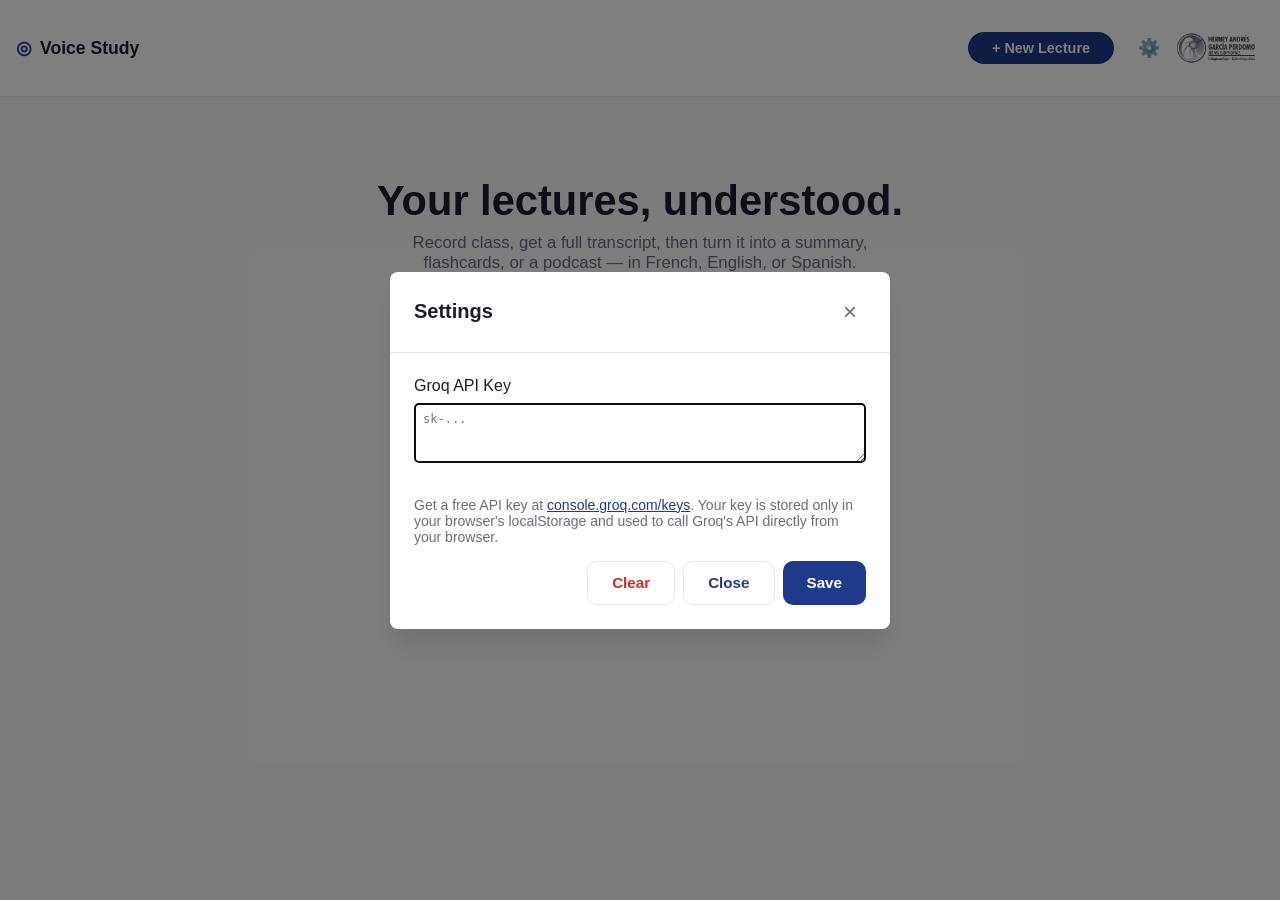
==== index.html @ 0854e5c2 "Convert voice_study to static client-only PWA deployable on GitHub Pages - Replace FastAPI backend w" ====
<!doctype html>
<html lang="en">
<head>
  <meta charset="utf-8" />
  <meta name="viewport" content="width=device-width, initial-scale=1, viewport-fit=cover" />
  <meta name="theme-color" content="#1e3a8a" />
  <meta name="apple-mobile-web-app-capable" content="yes" />
  <meta name="apple-mobile-web-app-title" content="Voice Study" />
  <title>Voice Study — Dashboard</title>
  <link rel="stylesheet" href="./css/style.css" />
  <link rel="manifest" href="./assets/manifest.json" />
  <link rel="apple-touch-icon" href="./assets/icon-180.png" />
  <link rel="icon" type="image/png" sizes="192x192" href="./assets/icon-192.png" />
</head>
<body>
  <nav class="topnav">
    <a class="brand" href="./index.html">
      <span class="brand-mark">◎</span> Voice Study
    </a>
    <div class="nav-right">
      <a class="nav-cta" href="./record.html">+ New Lecture</a>
      <button class="nav-settings-btn" data-action="open-settings" title="Settings" style="background: none; border: none; font-size: 18px; cursor: pointer; padding: 0; margin-left: 16px;">⚙️</button>
      <img src="./img/herney.jpg" alt="Herney" class="nav-avatar" />
    </div>
  </nav>
  <main class="page">
    <section class="hero">
      <h1>Your lectures, understood.</h1>
      <p>Record class, get a full transcript, then turn it into a summary, flashcards, or a podcast — in French, English, or Spanish.</p>
      <a class="btn btn-primary btn-lg" href="./record.html">Start a new recording</a>
    </section>

    <section id="lecture-list" class="lecture-grid">
      <div class="loading-row">Loading lectures…</div>
    </section>

    <template id="empty-state-template">
      <div class="empty-state">
        <div class="empty-illustration">◎</div>
        <h2>No lectures yet</h2>
        <p>Hit "New Lecture" and start recording your next class.</p>
      </div>
    </template>

    <template id="lecture-card-template">
      <a class="lecture-card" href="#">
        <div class="lecture-card-top">
          <span class="status-badge"></span>
          <button class="delete-btn" title="Delete lecture" type="button">✕</button>
        </div>
        <h3 class="lecture-title"></h3>
        <p class="lecture-date"></p>
        <div class="artifact-icons">
          <span class="artifact-icon" data-key="transcript" title="Transcript">📝</span>
          <span class="artifact-icon" data-key="summary" title="Summary">✨</span>
          <span class="artifact-icon" data-key="flashcards" title="Flashcards">🗂️</span>
          <span class="artifact-icon" data-key="podcast" title="Podcast">🎙️</span>
        </div>
      </a>
    </template>
  </main>

  <script src="./js/idb.js"></script>
  <script src="./js/groq-client.js"></script>
  <script src="./js/api.js"></script>
  <script src="./js/settings.js"></script>
  <script src="./js/dashboard.js"></script>
  <script src="./js/sw-register.js"></script>
</body>
</html>
---- css/style.css ----
:root {
  --bg: #faf9fc;
  --surface: #ffffff;
  --border: #e7e3ef;
  --text: #1f1a2e;
  --text-muted: #6f6884;
  --primary: #1e3a8a;
  --primary-dark: #142a63;
  --primary-tint: #e6ecf9;
  --accent: #ff8a5c;
  --success: #2fb380;
  --shadow-sm: 0 1px 3px rgba(31, 26, 46, 0.06);
  --shadow-md: 0 8px 24px rgba(31, 26, 46, 0.08);
  --radius: 16px;
  --radius-sm: 10px;
  --space-1: 4px;
  --space-2: 8px;
  --space-3: 16px;
  --space-4: 24px;
  --space-5: 32px;
  --space-6: 48px;
}

* { box-sizing: border-box; }

body {
  margin: 0;
  font-family: -apple-system, "Segoe UI", Roboto, Helvetica, Arial, sans-serif;
  background: var(--bg);
  color: var(--text);
  -webkit-font-smoothing: antialiased;
}

.topnav {
  display: flex;
  align-items: center;
  justify-content: space-between;
  padding: 0px var(--space-3);
  background: var(--surface);
  border-bottom: 1px solid var(--border);
  position: sticky;
  top: 0;
  z-index: 10;
}

.brand {
  font-weight: 700;
  font-size: 1.1rem;
  color: var(--text);
  text-decoration: none;
  display: flex;
  align-items: center;
  gap: var(--space-2);
}

.brand-mark { color: var(--primary); }

.nav-cta {
  background: var(--primary);
  color: #fff;
  padding: var(--space-2) var(--space-4);
  border-radius: 999px;
  text-decoration: none;
  font-weight: 600;
  font-size: 0.9rem;
  transition: transform 0.15s ease, box-shadow 0.15s ease, background 0.15s ease;
}
.nav-cta:hover { background: var(--primary-dark); transform: translateY(-1px); box-shadow: var(--shadow-sm); }

.nav-right { display: flex; align-items: center; gap: var(--space-2); }
.nav-avatar {
  height: 96px;
  width: auto;
  max-width: 180px;
  border-radius: 4px;
  object-fit: contain;
  border: none;
}

.page {
  max-width: 960px;
  margin: 0 auto;
  padding: var(--space-5) var(--space-4) var(--space-6);
}

/* Buttons */
.btn {
  border: none;
  border-radius: var(--radius-sm);
  padding: var(--space-2) var(--space-4);
  font-size: 0.95rem;
  font-weight: 600;
  cursor: pointer;
  transition: transform 0.15s ease, box-shadow 0.15s ease, background 0.15s ease, opacity 0.15s ease;
  min-height: 44px;
}
.btn:disabled { opacity: 0.5; cursor: not-allowed; }
.btn-primary { background: var(--primary); color: #fff; }
.btn-primary:hover:not(:disabled) { background: var(--primary-dark); transform: translateY(-1px); box-shadow: var(--shadow-sm); }
.btn-ghost { background: transparent; color: var(--primary); border: 1px solid var(--border); }
.btn-ghost:hover { background: var(--primary-tint); }
.btn-lg { padding: var(--space-3) var(--space-5); font-size: 1.05rem; border-radius: 999px; }

/* Hero */
.hero {
  text-align: center;
  padding: var(--space-6) var(--space-3);
}
.hero h1 { font-size: clamp(1.8rem, 4vw, 2.6rem); margin: 0 0 var(--space-2); }
.hero p { color: var(--text-muted); max-width: 480px; margin: 0 auto var(--space-4); font-size: 1.05rem; }

/* Lecture grid */
.lecture-grid {
  display: grid;
  grid-template-columns: repeat(auto-fill, minmax(240px, 1fr));
  gap: var(--space-4);
}
.loading-row { color: var(--text-muted); padding: var(--space-4) 0; }

.lecture-card {
  background: var(--surface);
  border: 1px solid var(--border);
  border-radius: var(--radius);
  padding: var(--space-4);
  text-decoration: none;
  color: var(--text);
  box-shadow: var(--shadow-sm);
  transition: transform 0.15s ease, box-shadow 0.15s ease;
  display: block;
}
.lecture-card:hover { transform: translateY(-3px); box-shadow: var(--shadow-md); }

.lecture-card-top { display: flex; justify-content: space-between; align-items: center; margin-bottom: var(--space-2); }
.status-badge {
  font-size: 0.72rem;
  font-weight: 700;
  text-transform: uppercase;
  letter-spacing: 0.04em;
  padding: 2px 10px;
  border-radius: 999px;
  background: var(--primary-tint);
  color: var(--primary-dark);
}
.status-badge.recording { background: #ffe9df; color: var(--accent); }

.delete-btn {
  background: none;
  border: none;
  color: var(--text-muted);
  cursor: pointer;
  font-size: 0.9rem;
  min-height: 32px;
  min-width: 32px;
  border-radius: 50%;
}
.delete-btn:hover { background: #fbe6e6; color: #d3413f; }

.lecture-title { margin: 0 0 var(--space-1); font-size: 1.05rem; }
.lecture-date { margin: 0 0 var(--space-3); color: var(--text-muted); font-size: 0.85rem; }
.artifact-icons { display: flex; gap: var(--space-2); font-size: 1.1rem; }
.artifact-icon { opacity: 0.2; filter: grayscale(1); transition: opacity 0.15s ease, filter 0.15s ease; }
.artifact-icon.active { opacity: 1; filter: none; }

.empty-state { text-align: center; padding: var(--space-6) var(--space-3); grid-column: 1 / -1; color: var(--text-muted); }
.empty-illustration { font-size: 3rem; color: var(--primary); margin-bottom: var(--space-2); }
.empty-state h2 { color: var(--text); margin: 0 0 var(--space-1); }

/* Recording view */
.record-view { display: flex; flex-direction: column; align-items: center; gap: var(--space-4); }
.record-setup {
  width: 100%;
  max-width: 420px;
  background: var(--surface);
  border: 1px solid var(--border);
  border-radius: var(--radius);
  padding: var(--space-4);
  display: flex;
  flex-direction: column;
  gap: var(--space-2);
  box-shadow: var(--shadow-sm);
}
.record-setup label { font-size: 0.8rem; font-weight: 600; color: var(--text-muted); }
.record-setup input, .record-setup select {
  padding: var(--space-2) var(--space-3);
  border-radius: var(--radius-sm);
  border: 1px solid var(--border);
  font-size: 1rem;
  min-height: 44px;
}

.record-stage { display: flex; flex-direction: column; align-items: center; gap: var(--space-2); width: 100%; }
.waveform { width: 100%; max-width: 600px; height: 100px; background: var(--surface); border-radius: var(--radius); border: 1px solid var(--border); }

.record-btn {
  width: 88px;
  height: 88px;
  border-radius: 50%;
  border: none;
  background: var(--primary);
  cursor: pointer;
  display: flex;
  align-items: center;
  justify-content: center;
  box-shadow: 0 0 0 0 rgba(30, 58, 138, 0.4);
  transition: background 0.2s ease, transform 0.15s ease;
}
.record-btn:hover { transform: scale(1.04); }
.record-btn-inner { width: 28px; height: 28px; border-radius: 6px; background: #fff; transition: border-radius 0.2s ease; }
.record-btn.recording {
  background: var(--accent);
  animation: pulse 1.6s infinite;
}
.record-btn.recording .record-btn-inner { border-radius: 6px; }
@keyframes pulse {
  0% { box-shadow: 0 0 0 0 rgba(255, 138, 92, 0.45); }
  70% { box-shadow: 0 0 0 22px rgba(255, 138, 92, 0); }
  100% { box-shadow: 0 0 0 0 rgba(255, 138, 92, 0); }
}

.record-timer { font-variant-numeric: tabular-nums; font-size: 1.4rem; font-weight: 700; }
.record-status { color: var(--text-muted); font-size: 0.9rem; }

.transcript-live-panel { width: 100%; max-width: 700px; }
.transcript-live-panel h3 { margin: 0 0 var(--space-2); font-size: 0.9rem; text-transform: uppercase; letter-spacing: 0.04em; color: var(--text-muted); }
.live-transcript {
  background: var(--surface);
  border: 1px solid var(--border);
  border-radius: var(--radius);
  padding: var(--space-4);
  min-height: 160px;
  max-height: 320px;
  overflow-y: auto;
  line-height: 1.6;
}
.transcript-placeholder { color: var(--text-muted); }
.transcript-chunk { animation: fadein 0.4s ease; }
@keyframes fadein { from { opacity: 0; transform: translateY(4px); } to { opacity: 1; transform: translateY(0); } }

.record-actions { position: sticky; bottom: var(--space-3); }

/* Lecture detail */
.detail-header { margin-bottom: var(--space-4); }
.detail-title-input {
  font-size: 1.6rem;
  font-weight: 700;
  border: none;
  background: transparent;
  width: 100%;
  padding: var(--space-1) 0;
  color: var(--text);
}
.detail-title-input:focus { outline: none; border-bottom: 2px solid var(--primary); }
.detail-meta { color: var(--text-muted); margin: 0; font-size: 0.9rem; }

.tab-bar { display: flex; gap: var(--space-4); border-bottom: 1px solid var(--border); margin-bottom: var(--space-4); position: relative; }
.tab-btn {
  background: none;
  border: none;
  padding: var(--space-2) var(--space-1) var(--space-3);
  font-size: 0.95rem;
  font-weight: 600;
  color: var(--text-muted);
  cursor: pointer;
  position: relative;
  min-height: 44px;
}
.tab-btn.active { color: var(--primary); }
.tab-btn.active::after {
  content: "";
  position: absolute;
  left: 0; right: 0; bottom: -1px;
  height: 2px;
  background: var(--primary);
  border-radius: 2px;
  transition: all 0.2s ease;
}

.panel-actions { margin-bottom: var(--space-3); }
.transcript-text {
  display: block;
  width: 100%;
  white-space: pre-wrap;
  line-height: 1.6;
  background: var(--surface);
  border: 1px solid var(--border);
  border-radius: var(--radius);
  padding: var(--space-4);
  font-family: inherit;
  font-size: 0.9rem;
  color: var(--text);
  height: 400px;
  resize: none;
  overflow-y: auto;
  transition: border-color 0.15s ease;
  box-sizing: border-box;
}
.transcript-text:focus {
  outline: none;
  border-color: var(--primary);
}

.loading-bar {
  height: 4px;
  border-radius: 2px;
  margin-bottom: var(--space-3);
  background: linear-gradient(90deg, var(--primary-tint), var(--primary), var(--primary-tint));
  background-size: 200% 100%;
  animation: shimmer 1.2s linear infinite;
}
@keyframes shimmer { 0% { background-position: 200% 0; } 100% { background-position: -200% 0; } }

.summary-content { background: var(--surface); border: 1px solid var(--border); border-radius: var(--radius); padding: var(--space-4); line-height: 1.7; }
.summary-content h2 { font-size: 1.1rem; color: var(--primary-dark); margin-top: var(--space-4); }
.summary-content h3 { font-size: 1rem; color: var(--primary-dark); margin-top: var(--space-3); margin-bottom: var(--space-2); }
.summary-content ul { padding-left: 1.2em; }

.flashcards-deck { display: flex; flex-direction: column; align-items: center; gap: var(--space-3); }
.flashcard { width: 100%; max-width: 500px; height: 280px; perspective: 1200px; touch-action: pan-y; }
.flashcard-inner {
  position: relative;
  width: 100%; height: 100%;
  transform-style: preserve-3d;
  transition: transform 0.5s cubic-bezier(0.2, 0.8, 0.2, 1);
  cursor: pointer;
}
.flashcard.flipped .flashcard-inner { transform: rotateY(180deg); }
.flashcard-face {
  position: absolute; inset: 0;
  backface-visibility: hidden;
  border-radius: var(--radius);
  border: 1px solid var(--border);
  display: flex;
  align-items: center;
  justify-content: center;
  text-align: center;
  padding: var(--space-4);
  font-size: 1.05rem;
  line-height: 1.6;
  box-shadow: var(--shadow-sm);
}
.flashcard-front { background: var(--surface); }
.flashcard-back {
  background: var(--primary-tint);
  transform: rotateY(180deg);
  padding: 0;
}
.flashcard-back-content {
  position: absolute;
  inset: 0;
  display: flex;
  flex-direction: column;
  align-items: center;
  justify-content: center;
  padding: var(--space-4);
  gap: var(--space-3);
}
.flashcard-answer {
  flex: 1;
  display: flex;
  align-items: center;
  justify-content: center;
  width: 100%;
  text-align: center;
}
.flashcard-rating-row {
  display: flex;
  gap: var(--space-2);
  justify-content: center;
  width: 100%;
  flex-wrap: wrap;
}
.flashcard-rating-btn {
  background: #fff;
  border: 1px solid var(--border);
  border-radius: var(--radius-sm);
  padding: var(--space-2) var(--space-3);
  font-size: 0.85rem;
  font-weight: 600;
  cursor: pointer;
  transition: background 0.15s ease, border-color 0.15s ease;
  min-height: 36px;
}
.flashcard-rating-forgot {
  border-color: #d3413f;
  color: #d3413f;
}
.flashcard-rating-forgot:hover { background: #fbe6e6; }
.flashcard-rating-struggling {
  border-color: var(--accent);
  color: var(--accent);
}
.flashcard-rating-struggling:hover { background: #ffe9df; }
.flashcard-rating-know {
  border-color: var(--success);
  color: var(--success);
}
.flashcard-rating-know:hover { background: #e6f9f0; }
.flashcard-nav { display: flex; align-items: center; gap: var(--space-3); }
.flashcard-counter { color: var(--text-muted); font-size: 0.9rem; }

.podcast-content { background: var(--surface); border: 1px solid var(--border); border-radius: var(--radius); padding: var(--space-4); }
.podcast-content audio { width: 100%; margin-bottom: var(--space-3); }
.podcast-script { line-height: 1.7; }
.podcast-line { margin-bottom: var(--space-2); }
.podcast-speaker { font-weight: 700; color: var(--primary-dark); margin-right: var(--space-1); }

.error-toast {
  position: fixed;
  bottom: var(--space-4);
  left: 50%;
  transform: translateX(-50%);
  background: #d3413f;
  color: #fff;
  padding: var(--space-2) var(--space-4);
  border-radius: var(--radius-sm);
  box-shadow: var(--shadow-md);
  z-index: 100;
}

@media (max-width: 640px) {
  .page { padding: var(--space-4) var(--space-3) var(--space-6); }
  .topnav { padding: var(--space-2) var(--space-3); }
  .tab-bar { gap: var(--space-2); overflow-x: auto; }
  .record-actions { position: fixed; left: 0; right: 0; bottom: 0; padding: var(--space-3); background: linear-gradient(180deg, transparent, var(--bg) 30%); }
  .record-actions .btn { width: 100%; }
}
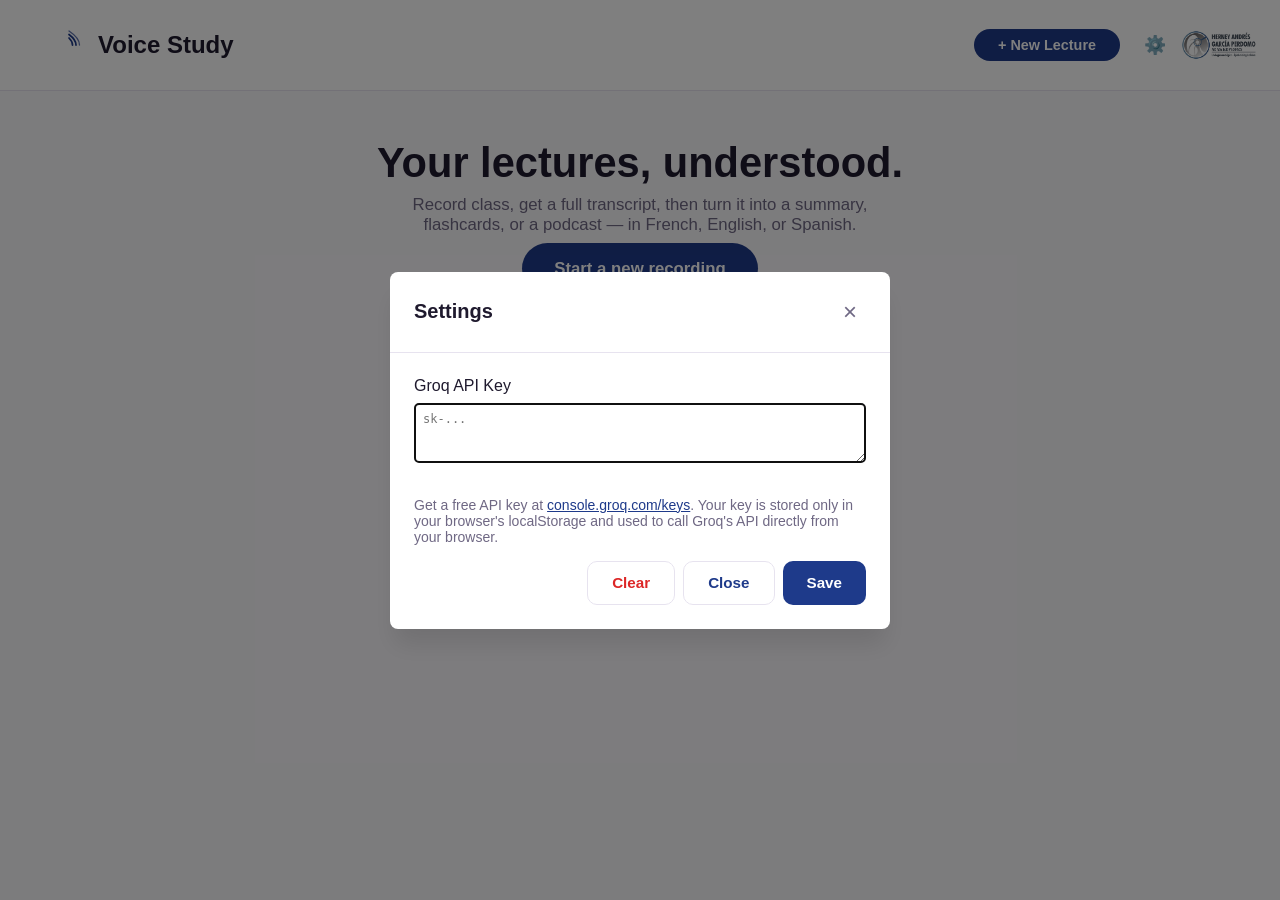
==== commit ceaa5d57: "UX and diagnostics improvements - Fix: TTS error diagnostics now surface real Groq response body, de" ====
--- a/index.html
+++ b/index.html
@@ -15,7 +15,11 @@
 <body>
   <nav class="topnav">
     <a class="brand" href="./index.html">
-      <span class="brand-mark">◎</span> Voice Study
+      <svg class="brand-mark" viewBox="0 0 48 48" width="42" height="42">
+        <path d="M 24 12 Q 32 18 32 24" stroke="currentColor" stroke-width="2" fill="none" stroke-linecap="round"/>
+        <path d="M 24 8 Q 36 16 36 24" stroke="currentColor" stroke-width="1.5" fill="none" stroke-linecap="round" opacity="0.7"/>
+        <path d="M 24 16 Q 28 20 28 24" stroke="currentColor" stroke-width="2" fill="none" stroke-linecap="round"/>
+      </svg> Voice Study
     </a>
     <div class="nav-right">
       <a class="nav-cta" href="./record.html">+ New Lecture</a>
--- a/css/style.css
+++ b/css/style.css
@@ -35,7 +35,7 @@
   display: flex;
   align-items: center;
   justify-content: space-between;
-  padding: 0px var(--space-3);
+  padding: 0px var(--space-3) 0px var(--space-6);
   background: var(--surface);
   border-bottom: 1px solid var(--border);
   position: sticky;
@@ -45,7 +45,7 @@
 
 .brand {
   font-weight: 700;
-  font-size: 1.1rem;
+  font-size: 1.5rem;
   color: var(--text);
   text-decoration: none;
   display: flex;
@@ -53,7 +53,7 @@
   gap: var(--space-2);
 }
 
-.brand-mark { color: var(--primary); }
+.brand-mark { color: var(--primary); display: flex; align-items: center; flex-shrink: 0; }
 
 .nav-cta {
   background: var(--primary);
@@ -69,11 +69,11 @@
 
 .nav-right { display: flex; align-items: center; gap: var(--space-2); }
 .nav-avatar {
-  height: 96px;
+  height: 90px;
   width: auto;
-  max-width: 180px;
+  max-width: 140px;
   border-radius: 4px;
-  object-fit: contain;
+  object-fit: cover;
   border: none;
 }
 
@@ -104,7 +104,7 @@
 /* Hero */
 .hero {
   text-align: center;
-  padding: var(--space-6) var(--space-3);
+  padding: var(--space-3) var(--space-3);
 }
 .hero h1 { font-size: clamp(1.8rem, 4vw, 2.6rem); margin: 0 0 var(--space-2); }
 .hero p { color: var(--text-muted); max-width: 480px; margin: 0 auto var(--space-4); font-size: 1.05rem; }
@@ -380,21 +380,28 @@
   transition: background 0.15s ease, border-color 0.15s ease;
   min-height: 36px;
 }
+.flashcard-rating-btn:disabled { cursor: default; opacity: 0.5; }
 .flashcard-rating-forgot {
   border-color: #d3413f;
   color: #d3413f;
 }
 .flashcard-rating-forgot:hover { background: #fbe6e6; }
+.flashcard-rating-forgot:active,
+.flashcard-rating-forgot.selected { background: #d3413f; color: #fff; opacity: 1; }
 .flashcard-rating-struggling {
   border-color: var(--accent);
   color: var(--accent);
 }
 .flashcard-rating-struggling:hover { background: #ffe9df; }
+.flashcard-rating-struggling:active,
+.flashcard-rating-struggling.selected { background: var(--accent); color: #fff; opacity: 1; }
 .flashcard-rating-know {
   border-color: var(--success);
   color: var(--success);
 }
 .flashcard-rating-know:hover { background: #e6f9f0; }
+.flashcard-rating-know:active,
+.flashcard-rating-know.selected { background: var(--success); color: #fff; opacity: 1; }
 .flashcard-nav { display: flex; align-items: center; gap: var(--space-3); }
 .flashcard-counter { color: var(--text-muted); font-size: 0.9rem; }
 
@@ -403,6 +410,7 @@
 .podcast-script { line-height: 1.7; }
 .podcast-line { margin-bottom: var(--space-2); }
 .podcast-speaker { font-weight: 700; color: var(--primary-dark); margin-right: var(--space-1); }
+.podcast-audio-unavailable { color: var(--text-muted); font-style: italic; margin-bottom: var(--space-3); }
 
 .error-toast {
   position: fixed;
